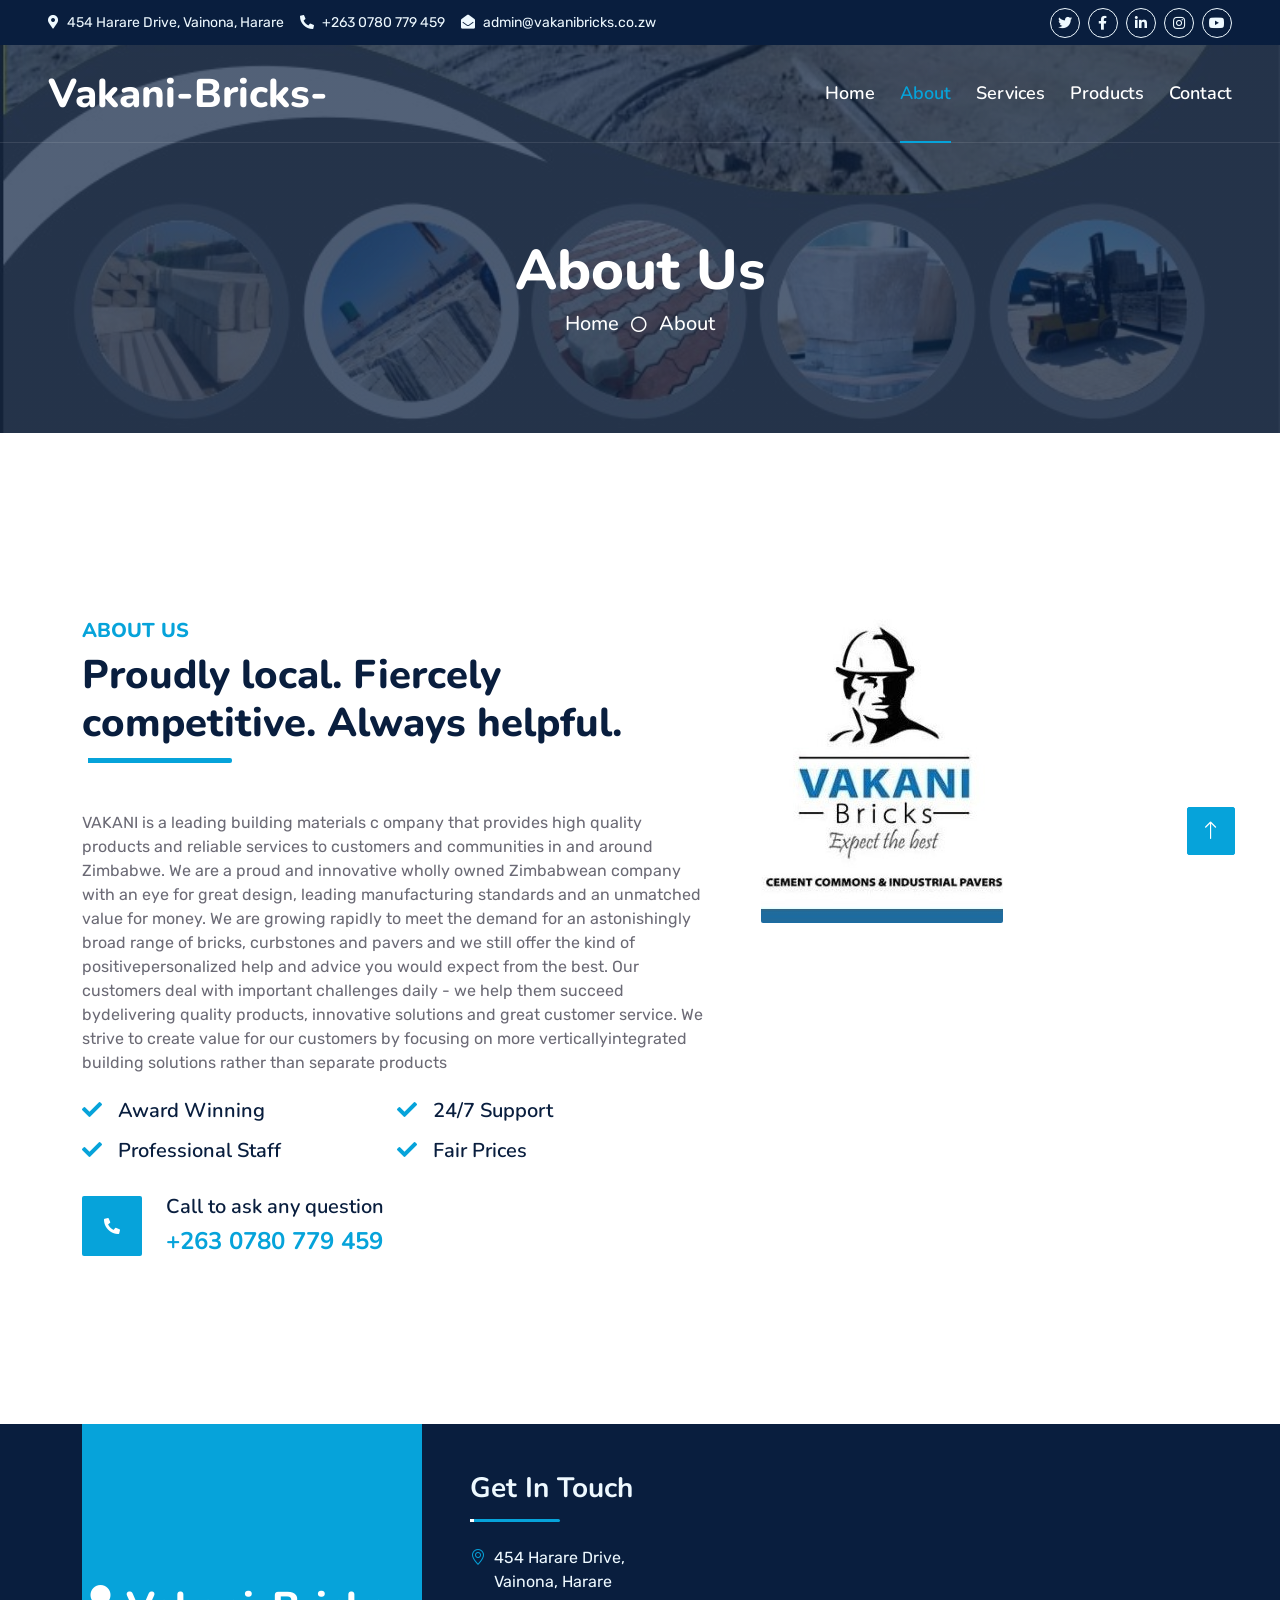
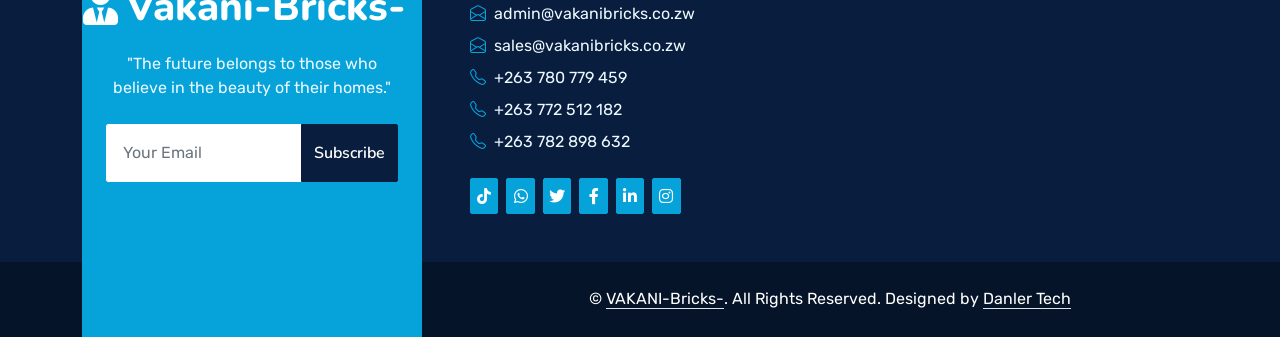
==== about.html @ 48482d19 "Add files via upload" ====
<!DOCTYPE html>
<html lang="en">
  <head>
    <meta charset="utf-8" />
    <title>VAKANI-Bricks-</title>
    <meta content="width=device-width, initial-scale=1.0" name="viewport" />
    <meta content="Free HTML Templates" name="keywords" />
    <meta content="Free HTML Templates" name="description" />

  <!-- Favicon -->
  <link href="img/aboutt.jpg" rel="icon" />

    <!-- Google Web Fonts -->
    <link rel="preconnect" href="https://fonts.googleapis.com" />
    <link rel="preconnect" href="https://fonts.gstatic.com" crossorigin />
    <link
      href="https://fonts.googleapis.com/css2?family=Nunito:wght@400;600;700;800&family=Rubik:wght@400;500;600;700&display=swap"
      rel="stylesheet"
    />

    <!-- Icon Font Stylesheet -->
    <link
      href="https://cdnjs.cloudflare.com/ajax/libs/font-awesome/5.10.0/css/all.min.css"
      rel="stylesheet"
    />
    <link
      href="https://cdn.jsdelivr.net/npm/bootstrap-icons@1.4.1/font/bootstrap-icons.css"
      rel="stylesheet"
    />

    <!-- Libraries Stylesheet -->
    <link href="lib/owlcarousel/assets/owl.carousel.min.css" rel="stylesheet" />
    <link href="lib/animate/animate.min.css" rel="stylesheet" />

    <!-- Customized Bootstrap Stylesheet -->
    <link href="css/bootstrap.min.css" rel="stylesheet" />

    <!-- Template Stylesheet -->
    <link href="css/style.css" rel="stylesheet" />
  </head>

  <body>
    <!-- Spinner Start -->
    <div
      id="spinner"
      class="show bg-white position-fixed translate-middle w-100 vh-100 top-50 start-50 d-flex align-items-center justify-content-center"
    >
      <div class="spinner"></div>
    </div>
    <!-- Spinner End -->

    <!-- Topbar Start -->
    <div class="container-fluid bg-dark px-5 d-none d-lg-block">
      <div class="row gx-0">
        <div class="col-lg-8 text-center text-lg-start mb-2 mb-lg-0">
          <div class="d-inline-flex align-items-center" style="height: 45px">
            <small class="me-3 text-light"
              ><i class="fa fa-map-marker-alt me-2"></i>454 Harare Drive,
              Vainona, Harare</small
            >
            <small class="me-3 text-light"
              ><i class="fa fa-phone-alt me-2"></i>+263 0780 779 459</small
            >
            <small class="text-light"
              ><i class="fa fa-envelope-open me-2"></i
              >admin@vakanibricks.co.zw</small
            >
          </div>
        </div>
        <div class="col-lg-4 text-center text-lg-end">
          <div class="d-inline-flex align-items-center" style="height: 45px">
            <a
              class="btn btn-sm btn-outline-light btn-sm-square rounded-circle me-2"
              href=""
              ><i class="fab fa-twitter fw-normal"></i
            ></a>
            <a
              class="btn btn-sm btn-outline-light btn-sm-square rounded-circle me-2"
              href="https://www.facebook.com/VakaniBricks/"
              ><i class="fab fa-facebook-f fw-normal"></i
            ></a>
            <a
              class="btn btn-sm btn-outline-light btn-sm-square rounded-circle me-2"
              href=""
              ><i class="fab fa-linkedin-in fw-normal"></i
            ></a>
            <a
              class="btn btn-sm btn-outline-light btn-sm-square rounded-circle me-2"
              href=""
              ><i class="fab fa-instagram fw-normal"></i
            ></a>
            <a
              class="btn btn-sm btn-outline-light btn-sm-square rounded-circle"
              href=""
              ><i class="fab fa-youtube fw-normal"></i
            ></a>
          </div>
        </div>
      </div>
    </div>
    <!-- Topbar End -->

    <!-- Navbar Start -->
    <div class="container-fluid position-relative p-0">
      <nav class="navbar navbar-expand-lg navbar-dark px-5 py-3 py-lg-0">
        <a href="index.html" class="navbar-brand p-0">
          <h1 class="m-0">Vakani-Bricks-</h1>
        </a>
        <button
          class="navbar-toggler"
          type="button"
          data-bs-toggle="collapse"
          data-bs-target="#navbarCollapse"
        >
          <span class="fa fa-bars"></span>
        </button>
        <div class="collapse navbar-collapse" id="navbarCollapse">
          <div class="navbar-nav ms-auto py-0">
            <a href="index.html" class="nav-item nav-link">Home</a>
            <a href="about.html" class="nav-item nav-link active">About</a>
            <a href="services.html" class="nav-item nav-link">Services</a>
            <a href="prouducts.html" class="nav-item nav-link">Products</a>
            <a href="contact.html" class="nav-item nav-link">Contact</a>
          </div>
        </div>
      </nav>

      <div
        class="container-fluid bg-primary py-5 bg-header"
        style="margin-bottom: 90px"
      >
        <div class="row py-5">
          <div class="col-12 pt-lg-5 mt-lg-5 text-center">
            <h1 class="display-4 text-white animated zoomIn">About Us</h1>
            <a href="" class="h5 text-white">Home</a>
            <i class="far fa-circle text-white px-2"></i>
            <a href="" class="h5 text-white">About</a>
          </div>
        </div>
      </div>
    </div>
    <!-- Navbar End -->

 

    <!-- About Start -->
    <div class="container-fluid py-5 wow fadeInUp" data-wow-delay="0.1s">
      <div class="container py-5">
        <div class="row g-5">
          <div class="col-lg-7">
            <div class="section-title position-relative pb-3 mb-5">
              <h5 class="fw-bold text-primary text-uppercase">About Us</h5>
              <h1 class="mb-0">
                Proudly local. Fiercely competitive. Always helpful.
              </h1>
            </div>
            <p class="mb-4">
              VAKANI is a leading building materials c ompany that provides high
              quality products and reliable services to customers and
              communities in and around Zimbabwe. We are a proud and innovative
              wholly owned Zimbabwean company with an eye for great design,
              leading manufacturing standards and an unmatched value for money.
              We are growing rapidly to meet the demand for an astonishingly
              broad range of bricks, curbstones and pavers and we still offer
              the kind of positivepersonalized help and advice you would expect
              from the best. Our customers deal with important challenges daily
              - we help them succeed bydelivering quality products, innovative
              solutions and great customer service. We strive to create value
              for our customers by focusing on more verticallyintegrated
              building solutions rather than separate products
            </p>
            <div class="row g-0 mb-3">
              <div class="col-sm-6 wow zoomIn" data-wow-delay="0.2s">
                <h5 class="mb-3">
                  <i class="fa fa-check text-primary me-3"></i>Award Winning
                </h5>
                <h5 class="mb-3">
                  <i class="fa fa-check text-primary me-3"></i>Professional
                  Staff
                </h5>
              </div>
              <div class="col-sm-6 wow zoomIn" data-wow-delay="0.4s">
                <h5 class="mb-3">
                  <i class="fa fa-check text-primary me-3"></i>24/7 Support
                </h5>
                <h5 class="mb-3">
                  <i class="fa fa-check text-primary me-3"></i>Fair Prices
                </h5>
              </div>
            </div>
            <div
              class="d-flex align-items-center mb-4 wow fadeIn"
              data-wow-delay="0.6s"
            >
              <div
                class="bg-primary d-flex align-items-center justify-content-center rounded"
                style="width: 60px; height: 60px"
              >
                <i class="fa fa-phone-alt text-white"></i>
              </div>
              <div class="ps-4">
                <h5 class="mb-2">Call to ask any question</h5>
                <h4 class="text-primary mb-0">+263 0780 779 459</h4>
              </div>
            </div>           
          </div>
          <div class="col-lg-5" style="min-height: 500px">
            <div class="position-relative h-100">
              <img
                class="position-absolute w-105 h-105 rounded wow zoomIn"
                data-wow-delay="0.9s"
                src="img/aboutt.jpg"
                style="object-fit: cover"
              />
            </div>
          </div>
        </div>
      </div>
    </div>
    <!-- About End -->

      <!-- Footer Start -->
      <div
      class="container-fluid bg-dark text-light mt-5 wow fadeInUp"
      data-wow-delay="0.1s"
    >
      <div class="container">
        <div class="row gx-5">
          <div class="col-lg-4 col-md-6 footer-about">
            <div
              class="d-flex flex-column align-items-center justify-content-center text-center h-100 bg-primary p-4"
            >
              <a href="index.html" class="navbar-brand">
                <h1 class="m-0 text-white">
                  <i class="fa fa-user-tie me-2"></i>Vakani-Bricks-
                </h1>
              </a>
              <p class="mt-3 mb-4">
                "The future belongs to those who believe in the beauty of their
                homes."
              </p>
              <form
                action="mailto:admin@vakanibricks.co.zw"
                method="post"
                enctype="text/plain"
              >
                <div class="input-group">
                  <input
                    type="text"
                    class="form-control border-white p-3"
                    placeholder="Your Email"
                  />
                  <button class="btn btn-dark">Subscribe</button>
                </div>
              </form>
            </div>
          </div>
          <div class="col-lg-8 col-md-6">
            <div class="row gx-5">
              <div class="col-lg-4 col-md-12 pt-5 mb-5">
                <div class="section-title section-title-sm position-relative pb-3 mb-4">
                  <h3 class="text-light mb-0">Get In Touch</h3>
              </div>
              <div class="d-flex mb-2">
                  <i class="bi bi-geo-alt text-primary me-2"></i>
                  <p class="mb-0">454 Harare Drive, Vainona, Harare</p>
              </div>
              <div class="d-flex mb-2">
                  <i class="bi bi-envelope-open text-primary me-2"></i>
                  <p class="mb-0">admin@vakanibricks.co.zw</p>
              </div>
              <div class="d-flex mb-2">
                  <i class="bi bi-envelope-open text-primary me-2"></i>
                  <p class="mb-0">sales@vakanibricks.co.zw</p>
              </div>
              <div class="d-flex mb-2">
                  <i class="bi bi-telephone text-primary me-2"></i>
                  <p class="mb-0">+263 780 779 459</p>
              </div>
              <div class="d-flex mb-2">
                  <i class="bi bi-telephone text-primary me-2"></i>
                  <p class="mb-0">+263 772 512 182</p>
              </div>
              <div class="d-flex mb-2">
                  <i class="bi bi-telephone text-primary me-2"></i>
                  <p class="mb-0">+263 782 898 632</p>
              </div>
              <div class="d-flex mt-4">
                  <a class="btn btn-primary btn-square me-2" href="http://www.tiktok.com/@vakanibricks" target="_blank">
                      <i class="fab fa-tiktok"></i>
                    </a>
                  <a class="btn btn-primary btn-square me-2" href="https://wa.me/message/EYXLN44VVSCED1" target="_blank">
                      <i class="fab fa-whatsapp"></i></a>
                  <a class="btn btn-primary btn-square me-2" href="#"><i class="fab fa-twitter fw-normal"></i></a>
                  <a class="btn btn-primary btn-square me-2" href="#"><i class="fab fa-facebook-f fw-normal"></i></a>
                  <a class="btn btn-primary btn-square me-2" href="#"><i class="fab fa-linkedin-in fw-normal"></i></a>
                  <a class="btn btn-primary btn-square" href="https://www.instagram.com/vakan_ibricks?igsh=eDJ0bmZraTV3Nmhn&utm_source=qr"><i class="fab fa-instagram fw-normal"></i></a>
              </div>
              </div>
              <div class="col-lg-4 col-md-12 pt-0 pt-lg-5 mb-5"></div>
              <div class="col-lg-4 col-md-12 pt-0 pt-lg-5 mb-5"></div>
            </div>
          </div>
        </div>
      </div>
    </div>
    <div class="container-fluid text-white" style="background: #061429">
      <div class="container text-center">
        <div class="row justify-content-end">
          <div class="col-lg-8 col-md-6">
            <div
              class="d-flex align-items-center justify-content-center"
              style="height: 75px"
            >
              <p class="mb-0">
                &copy;
                <a class="text-white border-bottom" href="#">VAKANI-Bricks-</a>.
                All Rights Reserved.

                <!--/*** This template is free as long as you keep the footer author’s credit link/attribution link/backlink. If you'd like to use the template without the footer author’s credit link/attribution link/backlink, you can purchase the Credit Removal License from "https://htmlcodex.com/credit-removal". Thank you for your support. ***/-->
                Designed by
                <a class="text-white border-bottom" href="https://htmlcodex.com"
                  >Danler Tech</a
                >
              </p>
            </div>
          </div>
        </div>
      </div>
    </div>
    <!-- Footer End -->

    <!-- Back to Top -->
    <a href="#" class="btn btn-lg btn-primary btn-lg-square rounded back-to-top"
      ><i class="bi bi-arrow-up"></i
    ></a>

    <!-- JavaScript Libraries -->
    <script src="https://code.jquery.com/jquery-3.4.1.min.js"></script>
    <script src="https://cdn.jsdelivr.net/npm/bootstrap@5.0.0/dist/js/bootstrap.bundle.min.js"></script>
    <script src="lib/wow/wow.min.js"></script>
    <script src="lib/easing/easing.min.js"></script>
    <script src="lib/waypoints/waypoints.min.js"></script>
    <script src="lib/counterup/counterup.min.js"></script>
    <script src="lib/owlcarousel/owl.carousel.min.js"></script>

    <!-- Template Javascript -->
    <script src="js/main.js"></script>
  </body>
</html>
---- css/style.css ----
/********** Template CSS **********/
:root {
  --primary: #06a3da;
  --secondary: #34ad54;
  --light: #eef9ff;
  --dark: #091e3e;
}

/*** Spinner ***/
.spinner {
  width: 40px;
  height: 40px;
  background: var(--primary);
  margin: 100px auto;
  -webkit-animation: sk-rotateplane 1.2s infinite ease-in-out;
  animation: sk-rotateplane 1.2s infinite ease-in-out;
}

@-webkit-keyframes sk-rotateplane {
  0% {
    -webkit-transform: perspective(120px);
  }
  50% {
    -webkit-transform: perspective(120px) rotateY(180deg);
  }
  100% {
    -webkit-transform: perspective(120px) rotateY(180deg) rotateX(180deg);
  }
}

@keyframes sk-rotateplane {
  0% {
    transform: perspective(120px) rotateX(0deg) rotateY(0deg);
    -webkit-transform: perspective(120px) rotateX(0deg) rotateY(0deg);
  }
  50% {
    transform: perspective(120px) rotateX(-180.1deg) rotateY(0deg);
    -webkit-transform: perspective(120px) rotateX(-180.1deg) rotateY(0deg);
  }
  100% {
    transform: perspective(120px) rotateX(-180deg) rotateY(-179.9deg);
    -webkit-transform: perspective(120px) rotateX(-180deg) rotateY(-179.9deg);
  }
}

#spinner {
  opacity: 0;
  visibility: hidden;
  transition: opacity 0.5s ease-out, visibility 0s linear 0.5s;
  z-index: 99999;
}

#spinner.show {
  transition: opacity 0.5s ease-out, visibility 0s linear 0s;
  visibility: visible;
  opacity: 1;
}

.video-container {
  flex: 1 1 40rem;
  position: relative;
}

.video-container video {
  width: 100%;
  border: 1.5rem solid #fff;
  border-radius: 0.5rem;
  box-shadow: 0 0.5rem 1rem rgba(0, 0, 0, 0.1);
  height: 40rem;
  object-fit: cover;
}

/*** Heading ***/
h1,
h2,
.fw-bold {
  font-weight: 800 !important;
}

h3,
h4,
.fw-semi-bold {
  font-weight: 700 !important;
}

h5,
h6,
.fw-medium {
  font-weight: 600 !important;
}

/*** Button ***/
.btn {
  font-family: "Nunito", sans-serif;
  font-weight: 600;
  transition: 0.5s;
}

.btn-primary,
.btn-secondary {
  color: #ffffff;
  box-shadow: inset 0 0 0 50px transparent;
}

.btn-primary:hover {
  box-shadow: inset 0 0 0 0 var(--primary);
}

.btn-secondary:hover {
  box-shadow: inset 0 0 0 0 var(--secondary);
}

.btn-square {
  width: 36px;
  height: 36px;
}

.btn-sm-square {
  width: 30px;
  height: 30px;
}

.btn-lg-square {
  width: 48px;
  height: 48px;
}

.btn-square,
.btn-sm-square,
.btn-lg-square {
  padding-left: 0;
  padding-right: 0;
  text-align: center;
}

/*** Navbar ***/
.navbar-dark .navbar-nav .nav-link {
  font-family: "Nunito", sans-serif;
  position: relative;
  margin-left: 25px;
  padding: 35px 0;
  color: #ffffff;
  font-size: 18px;
  font-weight: 600;
  outline: none;
  transition: 0.5s;
}

.sticky-top.navbar-dark .navbar-nav .nav-link {
  padding: 20px 0;
  color: var(--dark);
}

.navbar-dark .navbar-nav .nav-link:hover,
.navbar-dark .navbar-nav .nav-link.active {
  color: var(--primary);
}

.navbar-dark .navbar-brand h1 {
  color: #ffffff;
}

.navbar-dark .navbar-toggler {
  color: var(--primary) !important;
  border-color: var(--primary) !important;
}

@media (max-width: 991.98px) {
  .sticky-top.navbar-dark {
    position: relative;
    background: #ffffff;
  }

  .navbar-dark .navbar-nav .nav-link,
  .navbar-dark .navbar-nav .nav-link.show,
  .sticky-top.navbar-dark .navbar-nav .nav-link {
    padding: 10px 0;
    color: var(--dark);
  }

  .navbar-dark .navbar-brand h1 {
    color: var(--primary);
  }
}

@media (min-width: 992px) {
  .navbar-dark {
    position: absolute;
    width: 100%;
    top: 0;
    left: 0;
    border-bottom: 1px solid rgba(256, 256, 256, 0.1);
    z-index: 999;
  }

  .sticky-top.navbar-dark {
    position: fixed;
    background: #ffffff;
  }

  .navbar-dark .navbar-nav .nav-link::before {
    position: absolute;
    content: "";
    width: 0;
    height: 2px;
    bottom: -1px;
    left: 50%;
    background: var(--primary);
    transition: 0.5s;
  }

  .navbar-dark .navbar-nav .nav-link:hover::before,
  .navbar-dark .navbar-nav .nav-link.active::before {
    width: 100%;
    left: 0;
  }

  .navbar-dark .navbar-nav .nav-link.nav-contact::before {
    display: none;
  }

  .sticky-top.navbar-dark .navbar-brand h1 {
    color: var(--primary);
  }
}

/*** Carousel ***/
.carousel-caption {
  top: 0;
  left: 0;
  right: 0;
  bottom: 0;
  background: rgba(9, 30, 62, 0.7);
  z-index: 1;
}

@media (max-width: 576px) {
  .carousel-caption h5 {
    font-size: 14px;
    font-weight: 500 !important;
  }

  .carousel-caption h1 {
    font-size: 30px;
    font-weight: 600 !important;
  }
}

.carousel-control-prev,
.carousel-control-next {
  width: 10%;
}

.carousel-control-prev-icon,
.carousel-control-next-icon {
  width: 3rem;
  height: 3rem;
}

/*** Section Title ***/
.section-title::before {
  position: absolute;
  content: "";
  width: 150px;
  height: 5px;
  left: 0;
  bottom: 0;
  background: var(--primary);
  border-radius: 2px;
}

.section-title.text-center::before {
  left: 50%;
  margin-left: -75px;
}

.section-title.section-title-sm::before {
  width: 90px;
  height: 3px;
}

.section-title::after {
  position: absolute;
  content: "";
  width: 6px;
  height: 5px;
  bottom: 0px;
  background: #ffffff;
  -webkit-animation: section-title-run 5s infinite linear;
  animation: section-title-run 5s infinite linear;
}

.section-title.section-title-sm::after {
  width: 4px;
  height: 3px;
}

.section-title.text-center::after {
  -webkit-animation: section-title-run-center 5s infinite linear;
  animation: section-title-run-center 5s infinite linear;
}

.section-title.section-title-sm::after {
  -webkit-animation: section-title-run-sm 5s infinite linear;
  animation: section-title-run-sm 5s infinite linear;
}

@-webkit-keyframes section-title-run {
  0% {
    left: 0;
  }
  50% {
    left: 145px;
  }
  100% {
    left: 0;
  }
}

@-webkit-keyframes section-title-run-center {
  0% {
    left: 50%;
    margin-left: -75px;
  }
  50% {
    left: 50%;
    margin-left: 45px;
  }
  100% {
    left: 50%;
    margin-left: -75px;
  }
}

@-webkit-keyframes section-title-run-sm {
  0% {
    left: 0;
  }
  50% {
    left: 85px;
  }
  100% {
    left: 0;
  }
}

/*=========Services=========*/
.services {
  width: 100%;
  display: flex;
  align-items: center;
  justify-content: space-between;
}

.book {
  margin: 5rem;
  position: relative;
  border-radius: 10px;
  width: 220px;
  height: 300px;
  background-color: whitesmoke;
  -webkit-box-shadow: 1px 1px 12px #000;
  box-shadow: 1px 1px 12px #000;
  -webkit-transform: preserve-3d;
  -ms-transform: preserve-3d;
  transform: preserve-3d;
  -webkit-perspective: 2000px;
  perspective: 2000px;
  display: -webkit-box;
  display: -ms-flexbox;
  display: flex;
  flex-direction: column;
  -webkit-box-align: center;
  -ms-flex-align: center;
  align-items: center;
  -webkit-box-pack: center;
  -ms-flex-pack: center;
  justify-content: center;
  color: #000;
}

.book p {
  margin: 3rem;
  font-size: 0.7rem;
}

.cover p {
  font-size: 2rem;
  color: var(--light);
}

.cover {
  top: 0;
  position: absolute;
  background-color: var(--primary);
  width: 100%;
  height: 100%;
  border-radius: 10px;
  cursor: pointer;
  -webkit-transition: all 0.5s;
  transition: all 0.5s;
  -webkit-transform-origin: 0;
  -ms-transform-origin: 0;
  transform-origin: 0;
  -webkit-box-shadow: 1px 1px 12px #000;
  box-shadow: 1px 1px 12px #000;
  display: -webkit-box;
  display: -ms-flexbox;
  display: flex;
  -webkit-box-align: center;
  -ms-flex-align: center;
  align-items: center;
  -webkit-box-pack: center;
  -ms-flex-pack: center;
  justify-content: center;
}

.book:hover .cover {
  -webkit-transition: all 0.5s;
  transition: all 0.5s;
  -webkit-transform: rotatey(-80deg);
  -ms-transform: rotatey(-80deg);
  transform: rotatey(-80deg);
}

/*=========Products========*/
.products {
  height: 100vh;
  display: grid;
  place-items: center;
  overflow: hidden;
}

main {
  position: relative;
  width: 100%;
  height: 100%;
  box-shadow: 0 3px 10px rgba(0, 0, 0, 0.3);
}

.item {
  width: 200px;
  height: 300px;
  list-style-type: none;
  position: absolute;
  top: 50%;
  transform: translateY(-50%);
  z-index: 1;
  background-position: center;
  background-size: cover;
  border-radius: 20px;
  box-shadow: 0 20px 30px rgba(255, 255, 255, 0.3) inset;
  transition: transform 0.1s, left 0.75s, top 0.75s, width 0.75s, height 0.75s;

  &:nth-child(1),
  &:nth-child(2) {
    left: 0;
    top: 0;
    width: 100%;
    height: 100%;
    transform: none;
    border-radius: 0;
    box-shadow: none;
    opacity: 1;
  }

  &:nth-child(3) {
    left: 50%;
  }
  &:nth-child(4) {
    left: calc(50% + 220px);
  }
  &:nth-child(5) {
    left: calc(50% + 440px);
  }
  &:nth-child(6) {
    left: calc(50% + 660px);
    opacity: 0;
  }
}

.content {
  width: min(30vw, 400px);
  position: absolute;
  top: 50%;
  left: 3rem;
  transform: translateY(-50%);
  font: 400 0.85rem helvetica, sans-serif;
  color: var(--light);
  text-shadow: 0 3px 8px rgba(0, 0, 0, 0.5);
  opacity: 0;
  display: none;

  & .title {
    font-family: "arial-black";
    text-transform: uppercase;
    color: var(--light);
  }

  & .description {
    color: var(--light);
    line-height: 1.7;
    margin: 1rem 0 1.5rem;
    font-size: 0.8rem;
  }

  & button {
    width: fit-content;
    background-color: rgba(0, 0, 0, 0.1);
    color: white;
    border: 2px solid white;
    border-radius: 0.25rem;
    padding: 0.75rem;
    cursor: pointer;
  }
}

.item:nth-of-type(2) .content {
  display: block;
  animation: show 0.75s ease-in-out 0.3s forwards;
}

@keyframes show {
  0% {
    filter: blur(5px);
    transform: translateY(calc(-50% + 75px));
  }
  100% {
    opacity: 1;
    filter: blur(0);
  }
}

.nav {
  position: absolute;
  bottom: 2rem;
  left: 50%;
  transform: translateX(-50%);
  z-index: 5;
  user-select: none;

  & .btn {
    background-color: rgba(255, 255, 255, 0.5);
    color: rgba(0, 0, 0, 0.7);
    border: 2px solid rgba(0, 0, 0, 0.6);
    margin: 0 0.25rem;
    padding: 0.75rem;
    border-radius: 50%;
    cursor: pointer;

    &:hover {
      background-color: rgba(255, 255, 255, 0.3);
    }
  }
}

/*** Testimonial ***/
.testimonial-carousel .owl-dots {
  margin-top: 15px;
  display: flex;
  align-items: flex-end;
  justify-content: center;
}

.testimonial-carousel .owl-dot {
  position: relative;
  display: inline-block;
  margin: 0 5px;
  width: 15px;
  height: 15px;
  background: #dddddd;
  border-radius: 2px;
  transition: 0.5s;
}

.testimonial-carousel .owl-dot.active {
  width: 30px;
  background: var(--primary);
}

.testimonial-carousel .owl-item.center {
  position: relative;
  z-index: 1;
}

.testimonial-carousel .owl-item .testimonial-item {
  transition: 0.5s;
}

.testimonial-carousel .owl-item.center .testimonial-item {
  background: #ffffff !important;
  box-shadow: 0 0 30px #dddddd;
}

/*** Team ***/
.team-item {
  transition: 0.5s;
}

.team-social {
  position: absolute;
  width: 100%;
  height: 100%;
  top: 0;
  left: 0;
  display: flex;
  align-items: center;
  justify-content: center;
  transition: 0.5s;
}

.team-social a.btn {
  position: relative;
  margin: 0 3px;
  margin-top: 100px;
  opacity: 0;
}

.team-item:hover {
  box-shadow: 0 0 30px #dddddd;
}

.team-item:hover .team-social {
  background: rgba(9, 30, 62, 0.7);
}

.team-item:hover .team-social a.btn:first-child {
  opacity: 1;
  margin-top: 0;
  transition: 0.3s 0s;
}

.team-item:hover .team-social a.btn:nth-child(2) {
  opacity: 1;
  margin-top: 0;
  transition: 0.3s 0.05s;
}

.team-item:hover .team-social a.btn:nth-child(3) {
  opacity: 1;
  margin-top: 0;
  transition: 0.3s 0.1s;
}

.team-item:hover .team-social a.btn:nth-child(4) {
  opacity: 1;
  margin-top: 0;
  transition: 0.3s 0.15s;
}

.team-item .team-img img,
.blog-item .blog-img img {
  transition: 0.5s;
}

.team-item:hover .team-img img,
.blog-item:hover .blog-img img {
  transform: scale(1.15);
}

/* media queries  */

@media (max-width: 768px) {
  .video-container video {
    height: 100%;
  }

  .services {
    display: flex;
    flex-direction: row;
  }
}

@media (max-width: 450px) {
  .video-container video {
    height: 100%;
  }
  .services {
    display: flex;
    flex-direction: column;
  }
}

/*** Miscellaneous ***/
@media (min-width: 991.98px) {
  .facts {
    position: relative;
    margin-top: -75px;
    z-index: 1;
  }
}

.back-to-top {
  position: fixed;
  display: none;
  right: 45px;
  bottom: 45px;
  z-index: 99;
}

.bg-header {
  background: linear-gradient(rgba(9, 30, 62, 0.7), rgba(9, 30, 62, 0.7)),
    url(../img/csspic.jpg) center center no-repeat;
  background-size: cover;
}

.link-animated a {
  transition: 0.5s;
}

.link-animated a:hover {
  padding-left: 10px;
}

@media (min-width: 767.98px) {
  .footer-about {
    margin-bottom: -75px;
  }
}
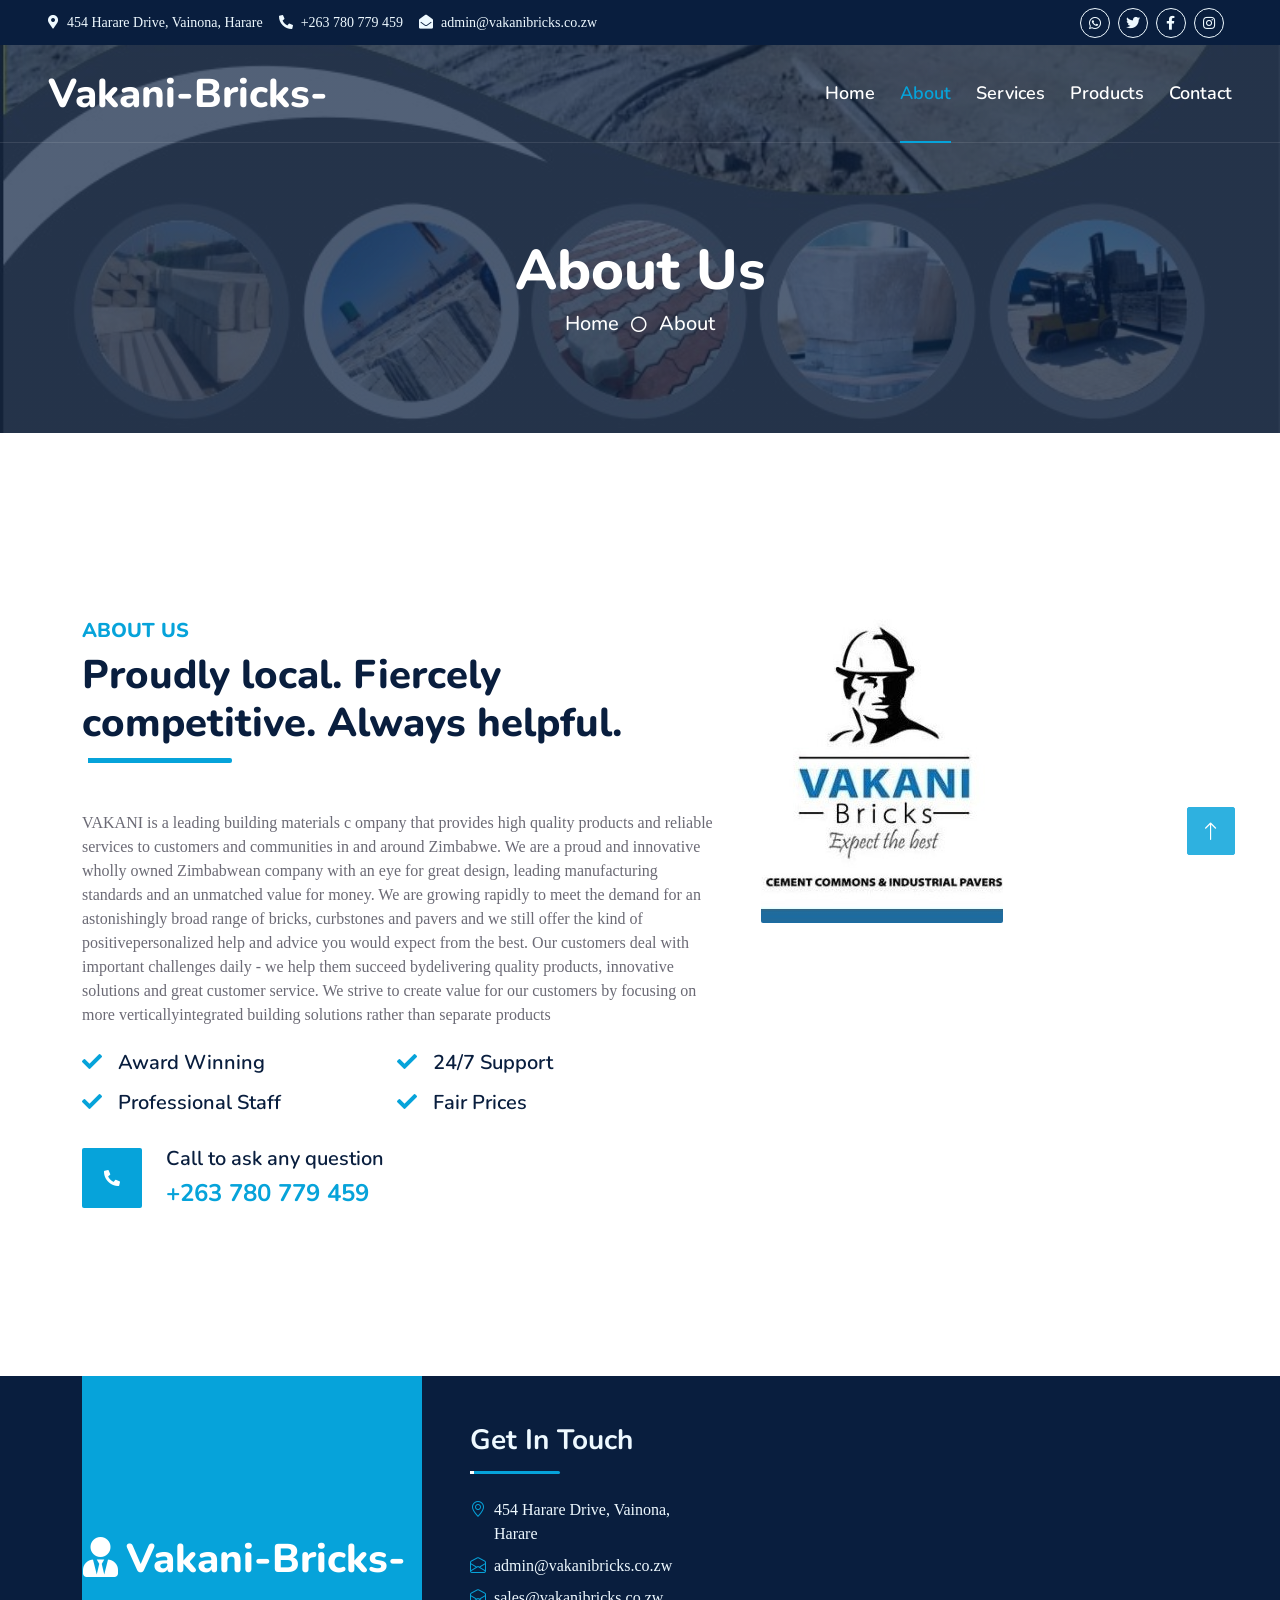
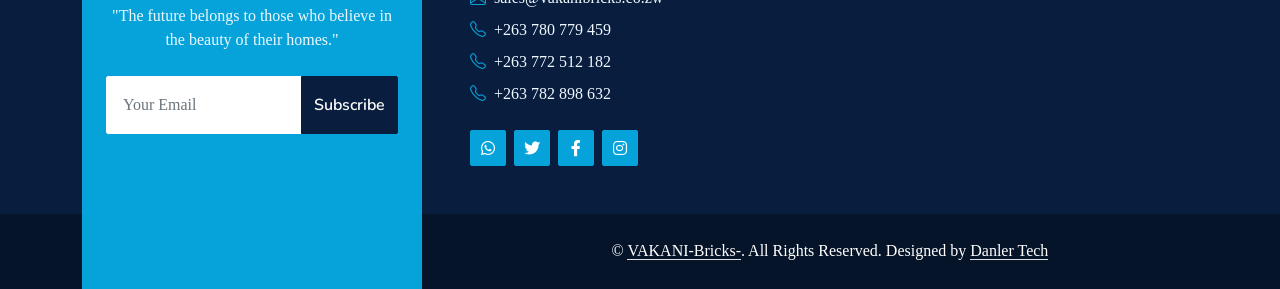
==== commit e9e6ff27: "Update about.html" ====
--- a/about.html
+++ b/about.html
@@ -7,8 +7,8 @@
     <meta content="Free HTML Templates" name="keywords" />
     <meta content="Free HTML Templates" name="description" />
 
-  <!-- Favicon -->
-  <link href="img/aboutt.jpg" rel="icon" />
+    <!-- Favicon -->
+    <link href="img/aboutt.jpg" rel="icon" />
 
     <!-- Google Web Fonts -->
     <link rel="preconnect" href="https://fonts.googleapis.com" />
@@ -59,7 +59,7 @@
               Vainona, Harare</small
             >
             <small class="me-3 text-light"
-              ><i class="fa fa-phone-alt me-2"></i>+263 0780 779 459</small
+              ><i class="fa fa-phone-alt me-2"></i>+263 780 779 459</small
             >
             <small class="text-light"
               ><i class="fa fa-envelope-open me-2"></i
@@ -71,7 +71,15 @@
           <div class="d-inline-flex align-items-center" style="height: 45px">
             <a
               class="btn btn-sm btn-outline-light btn-sm-square rounded-circle me-2"
-              href=""
+              href="https://wa.me/message/EYXLN44VVSCED1"
+              target="_blank"
+            >
+              <i class="fab fa-whatsapp"></i
+            ></a>
+
+            <a
+              class="btn btn-sm btn-outline-light btn-sm-square rounded-circle me-2"
+              href="https://twitter.com/vakanil"
               ><i class="fab fa-twitter fw-normal"></i
             ></a>
             <a
@@ -79,20 +87,11 @@
               href="https://www.facebook.com/VakaniBricks/"
               ><i class="fab fa-facebook-f fw-normal"></i
             ></a>
+
             <a
               class="btn btn-sm btn-outline-light btn-sm-square rounded-circle me-2"
-              href=""
-              ><i class="fab fa-linkedin-in fw-normal"></i
-            ></a>
-            <a
-              class="btn btn-sm btn-outline-light btn-sm-square rounded-circle me-2"
-              href=""
+              href="https://www.instagram.com/vakanibricks/"
               ><i class="fab fa-instagram fw-normal"></i
-            ></a>
-            <a
-              class="btn btn-sm btn-outline-light btn-sm-square rounded-circle"
-              href=""
-              ><i class="fab fa-youtube fw-normal"></i
             ></a>
           </div>
         </div>
@@ -140,8 +139,6 @@
       </div>
     </div>
     <!-- Navbar End -->
-
- 
 
     <!-- About Start -->
     <div class="container-fluid py-5 wow fadeInUp" data-wow-delay="0.1s">
@@ -200,9 +197,9 @@
               </div>
               <div class="ps-4">
                 <h5 class="mb-2">Call to ask any question</h5>
-                <h4 class="text-primary mb-0">+263 0780 779 459</h4>
-              </div>
-            </div>           
+                <h4 class="text-primary mb-0">+263 780 779 459</h4>
+              </div>
+            </div>
           </div>
           <div class="col-lg-5" style="min-height: 500px">
             <div class="position-relative h-100">
@@ -219,8 +216,8 @@
     </div>
     <!-- About End -->
 
-      <!-- Footer Start -->
-      <div
+    <!-- Footer Start -->
+    <div
       class="container-fluid bg-dark text-light mt-5 wow fadeInUp"
       data-wow-delay="0.1s"
     >
@@ -258,44 +255,60 @@
           <div class="col-lg-8 col-md-6">
             <div class="row gx-5">
               <div class="col-lg-4 col-md-12 pt-5 mb-5">
-                <div class="section-title section-title-sm position-relative pb-3 mb-4">
+                <div
+                  class="section-title section-title-sm position-relative pb-3 mb-4"
+                >
                   <h3 class="text-light mb-0">Get In Touch</h3>
-              </div>
-              <div class="d-flex mb-2">
+                </div>
+                <div class="d-flex mb-2">
                   <i class="bi bi-geo-alt text-primary me-2"></i>
                   <p class="mb-0">454 Harare Drive, Vainona, Harare</p>
-              </div>
-              <div class="d-flex mb-2">
+                </div>
+                <div class="d-flex mb-2">
                   <i class="bi bi-envelope-open text-primary me-2"></i>
                   <p class="mb-0">admin@vakanibricks.co.zw</p>
-              </div>
-              <div class="d-flex mb-2">
+                </div>
+                <div class="d-flex mb-2">
                   <i class="bi bi-envelope-open text-primary me-2"></i>
                   <p class="mb-0">sales@vakanibricks.co.zw</p>
-              </div>
-              <div class="d-flex mb-2">
+                </div>
+                <div class="d-flex mb-2">
                   <i class="bi bi-telephone text-primary me-2"></i>
                   <p class="mb-0">+263 780 779 459</p>
-              </div>
-              <div class="d-flex mb-2">
+                </div>
+                <div class="d-flex mb-2">
                   <i class="bi bi-telephone text-primary me-2"></i>
                   <p class="mb-0">+263 772 512 182</p>
-              </div>
-              <div class="d-flex mb-2">
+                </div>
+                <div class="d-flex mb-2">
                   <i class="bi bi-telephone text-primary me-2"></i>
                   <p class="mb-0">+263 782 898 632</p>
-              </div>
-              <div class="d-flex mt-4">
-                  <a class="btn btn-primary btn-square me-2" href="http://www.tiktok.com/@vakanibricks" target="_blank">
-                      <i class="fab fa-tiktok"></i>
-                    </a>
-                  <a class="btn btn-primary btn-square me-2" href="https://wa.me/message/EYXLN44VVSCED1" target="_blank">
-                      <i class="fab fa-whatsapp"></i></a>
-                  <a class="btn btn-primary btn-square me-2" href="#"><i class="fab fa-twitter fw-normal"></i></a>
-                  <a class="btn btn-primary btn-square me-2" href="#"><i class="fab fa-facebook-f fw-normal"></i></a>
-                  <a class="btn btn-primary btn-square me-2" href="#"><i class="fab fa-linkedin-in fw-normal"></i></a>
-                  <a class="btn btn-primary btn-square" href="https://www.instagram.com/vakan_ibricks?igsh=eDJ0bmZraTV3Nmhn&utm_source=qr"><i class="fab fa-instagram fw-normal"></i></a>
-              </div>
+                </div>
+                <div class="d-flex mt-4">
+                  <a
+                    class="btn btn-primary btn-square me-2"
+                    href="https://wa.me/message/EYXLN44VVSCED1"
+                    target="_blank"
+                  >
+                    <i class="fab fa-whatsapp"></i
+                  ></a>
+                  <a
+                    class="btn btn-primary btn-square me-2"
+                    href="https://twitter.com/vakanil"
+                    ><i class="fab fa-twitter fw-normal"></i
+                  ></a>
+                  <a
+                    class="btn btn-primary btn-square me-2"
+                    href="https://www.facebook.com/VakaniBricks/"
+                    ><i class="fab fa-facebook-f fw-normal"></i
+                  ></a>
+
+                  <a
+                    class="btn btn-primary btn-square"
+                    href="https://www.instagram.com/vakanibricks"
+                    ><i class="fab fa-instagram fw-normal"></i
+                  ></a>
+                </div>
               </div>
               <div class="col-lg-4 col-md-12 pt-0 pt-lg-5 mb-5"></div>
               <div class="col-lg-4 col-md-12 pt-0 pt-lg-5 mb-5"></div>
@@ -315,11 +328,10 @@
               <p class="mb-0">
                 &copy;
                 <a class="text-white border-bottom" href="#">VAKANI-Bricks-</a>.
-                All Rights Reserved.
-
-                <!--/*** This template is free as long as you keep the footer author’s credit link/attribution link/backlink. If you'd like to use the template without the footer author’s credit link/attribution link/backlink, you can purchase the Credit Removal License from "https://htmlcodex.com/credit-removal". Thank you for your support. ***/-->
-                Designed by
-                <a class="text-white border-bottom" href="https://htmlcodex.com"
+                All Rights Reserved. Designed by
+                <a
+                  class="text-white border-bottom"
+                  href="https://spicorn.github.io/Danler/m"
                   >Danler Tech</a
                 >
               </p>
--- a/css/style.css
+++ b/css/style.css
@@ -1,4 +1,13 @@
+* {
+  font-family: "Times New Roman", Times, serif;
+}
+
+::-webkit-scrollbar {
+  display: none;
+}
+
 /********** Template CSS **********/
+
 :root {
   --primary: #06a3da;
   --secondary: #34ad54;
@@ -225,6 +234,9 @@
 }
 
 /*** Carousel ***/
+.carousel-item {
+  height: 45rem;
+}
 .carousel-caption {
   top: 0;
   left: 0;
@@ -423,135 +435,62 @@
   transform: rotatey(-80deg);
 }
 
-/*=========Products========*/
-.products {
-  height: 100vh;
+.prod_container {
+  margin: auto;
+  gap: 1rem;
   display: grid;
-  place-items: center;
+  grid-template-columns: auto auto auto auto;
+}
+
+.card {
+  position: relative;
+  width: 300px;
+  height: 200px;
+  background: linear-gradient(-45deg, #f89b29 0%, #ff0f7b 100%);
+  border-radius: 10px;
+  display: flex;
+  align-items: center;
+  justify-content: center;
   overflow: hidden;
-}
-
-main {
-  position: relative;
+  transition: all 0.6s cubic-bezier(0.23, 1, 0.32, 1);
+}
+
+.card:hover {
+  transform: rotate(-5deg) scale(1.1);
+  box-shadow: 0 10px 20px rgba(0, 0, 0, 0.2);
+}
+
+.card__content {
+  position: absolute;
+  top: 50%;
+  left: 50%;
+  transform: translate(-50%, -50%) rotate(-45deg);
   width: 100%;
   height: 100%;
-  box-shadow: 0 3px 10px rgba(0, 0, 0, 0.3);
-}
-
-.item {
-  width: 200px;
-  height: 300px;
-  list-style-type: none;
-  position: absolute;
-  top: 50%;
-  transform: translateY(-50%);
-  z-index: 1;
-  background-position: center;
-  background-size: cover;
-  border-radius: 20px;
-  box-shadow: 0 20px 30px rgba(255, 255, 255, 0.3) inset;
-  transition: transform 0.1s, left 0.75s, top 0.75s, width 0.75s, height 0.75s;
-
-  &:nth-child(1),
-  &:nth-child(2) {
-    left: 0;
-    top: 0;
-    width: 100%;
-    height: 100%;
-    transform: none;
-    border-radius: 0;
-    box-shadow: none;
-    opacity: 1;
-  }
-
-  &:nth-child(3) {
-    left: 50%;
-  }
-  &:nth-child(4) {
-    left: calc(50% + 220px);
-  }
-  &:nth-child(5) {
-    left: calc(50% + 440px);
-  }
-  &:nth-child(6) {
-    left: calc(50% + 660px);
-    opacity: 0;
-  }
-}
-
-.content {
-  width: min(30vw, 400px);
-  position: absolute;
-  top: 50%;
-  left: 3rem;
-  transform: translateY(-50%);
-  font: 400 0.85rem helvetica, sans-serif;
-  color: var(--light);
-  text-shadow: 0 3px 8px rgba(0, 0, 0, 0.5);
+  padding: 20px;
+  box-sizing: border-box;
+  background-color: #fff;
   opacity: 0;
-  display: none;
-
-  & .title {
-    font-family: "arial-black";
-    text-transform: uppercase;
-    color: var(--light);
-  }
-
-  & .description {
-    color: var(--light);
-    line-height: 1.7;
-    margin: 1rem 0 1.5rem;
-    font-size: 0.8rem;
-  }
-
-  & button {
-    width: fit-content;
-    background-color: rgba(0, 0, 0, 0.1);
-    color: white;
-    border: 2px solid white;
-    border-radius: 0.25rem;
-    padding: 0.75rem;
-    cursor: pointer;
-  }
-}
-
-.item:nth-of-type(2) .content {
-  display: block;
-  animation: show 0.75s ease-in-out 0.3s forwards;
-}
-
-@keyframes show {
-  0% {
-    filter: blur(5px);
-    transform: translateY(calc(-50% + 75px));
-  }
-  100% {
-    opacity: 1;
-    filter: blur(0);
-  }
-}
-
-.nav {
-  position: absolute;
-  bottom: 2rem;
-  left: 50%;
-  transform: translateX(-50%);
-  z-index: 5;
-  user-select: none;
-
-  & .btn {
-    background-color: rgba(255, 255, 255, 0.5);
-    color: rgba(0, 0, 0, 0.7);
-    border: 2px solid rgba(0, 0, 0, 0.6);
-    margin: 0 0.25rem;
-    padding: 0.75rem;
-    border-radius: 50%;
-    cursor: pointer;
-
-    &:hover {
-      background-color: rgba(255, 255, 255, 0.3);
-    }
-  }
+  transition: all 0.6s cubic-bezier(0.23, 1, 0.32, 1);
+}
+
+.card:hover .card__content {
+  transform: translate(-50%, -50%) rotate(0deg);
+  opacity: 1;
+}
+
+.card__title {
+  margin: 0;
+  font-size: 24px;
+  color: #333;
+  font-weight: 700;
+}
+
+.card__description {
+  margin: 10px 0 0;
+  font-size: 14px;
+  color: #777;
+  line-height: 1.4;
 }
 
 /*** Testimonial ***/
@@ -679,6 +618,11 @@
     display: flex;
     flex-direction: column;
   }
+
+  .prod_container {
+    display: flex;
+    flex-direction: column;
+  }
 }
 
 /*** Miscellaneous ***/
